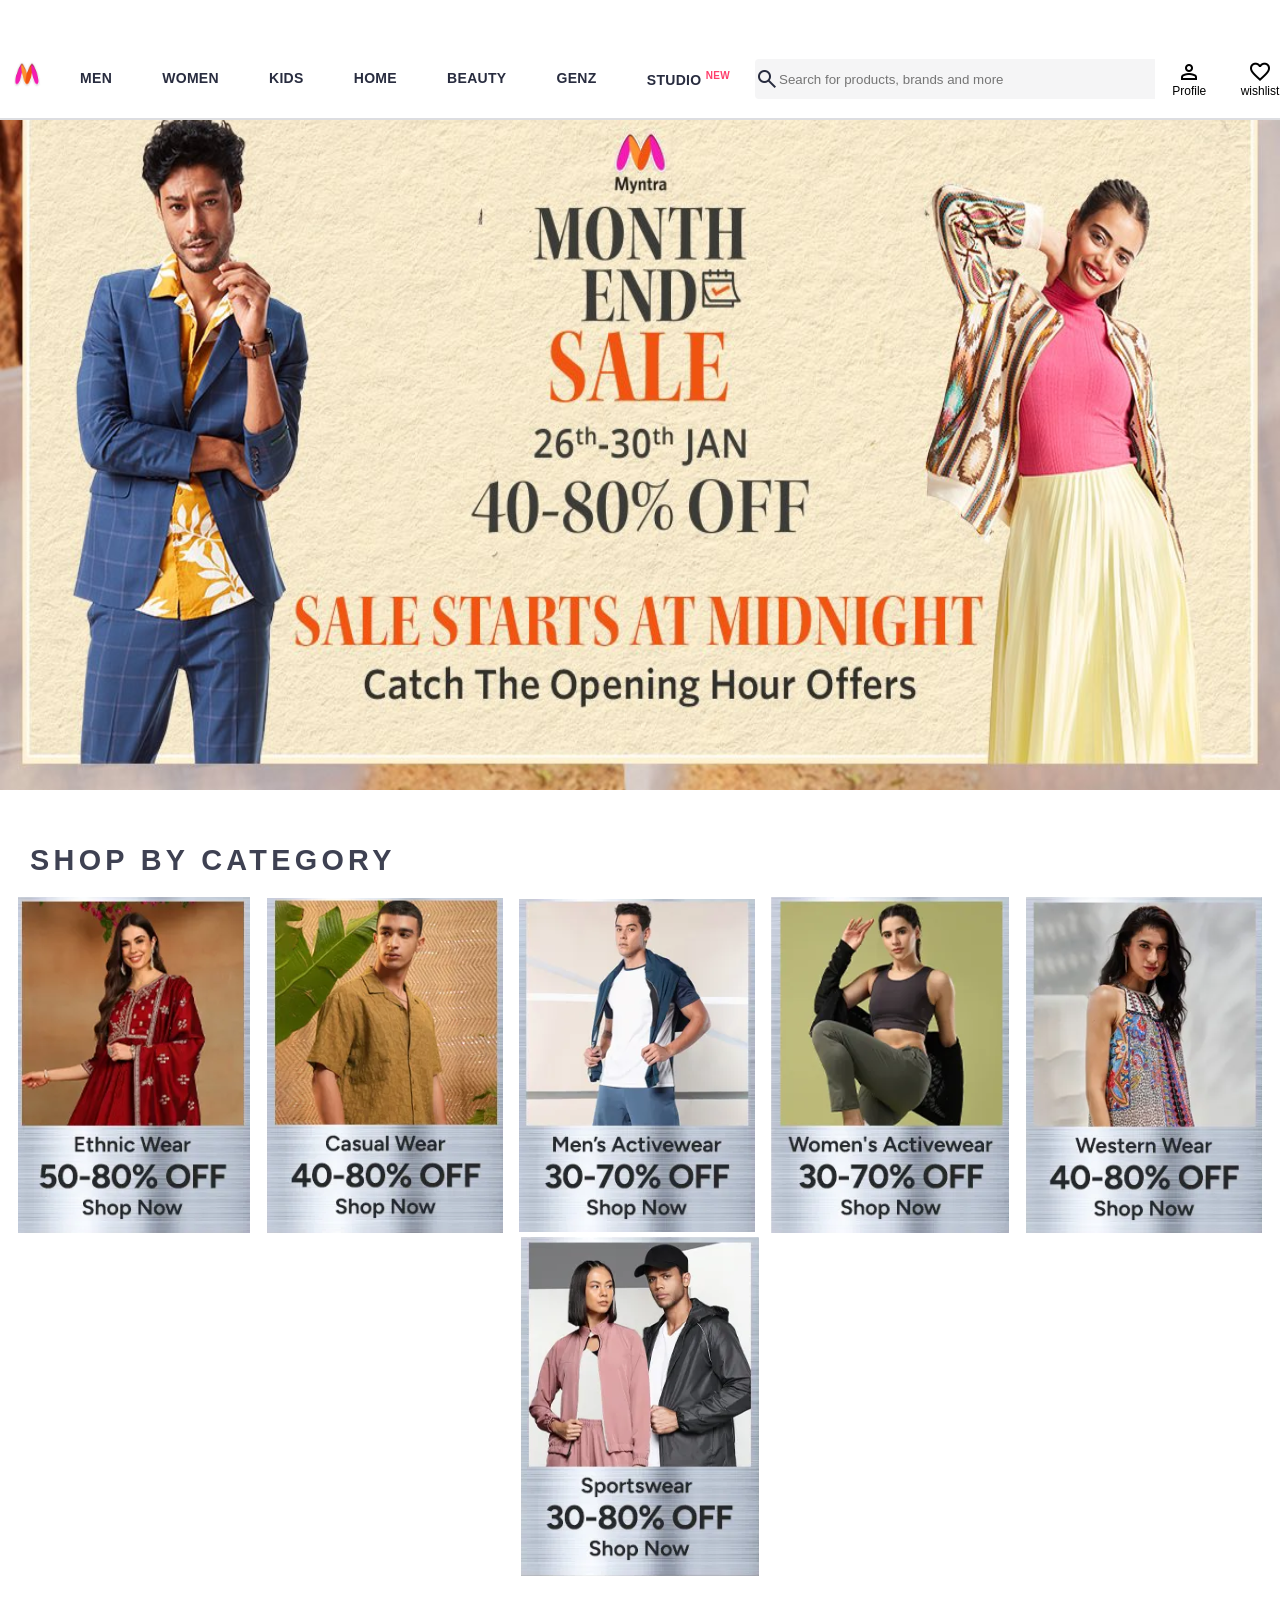
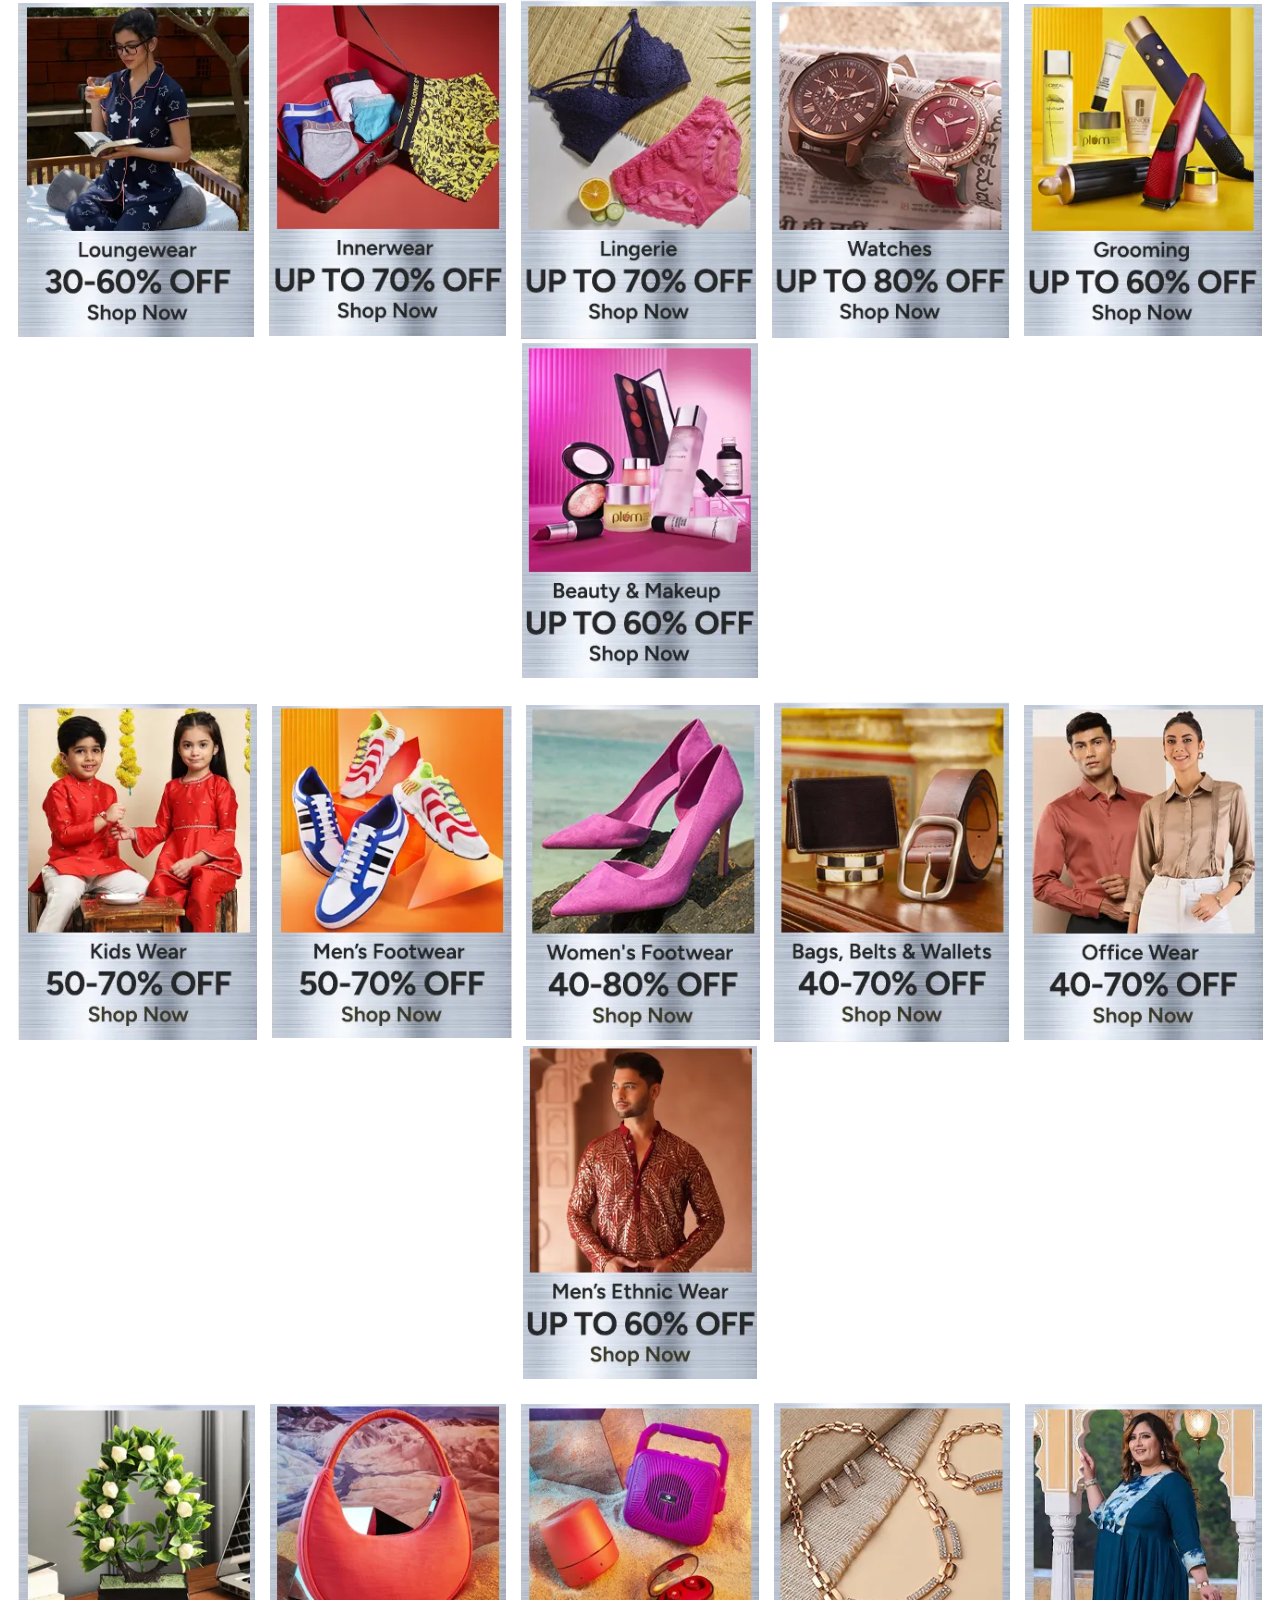
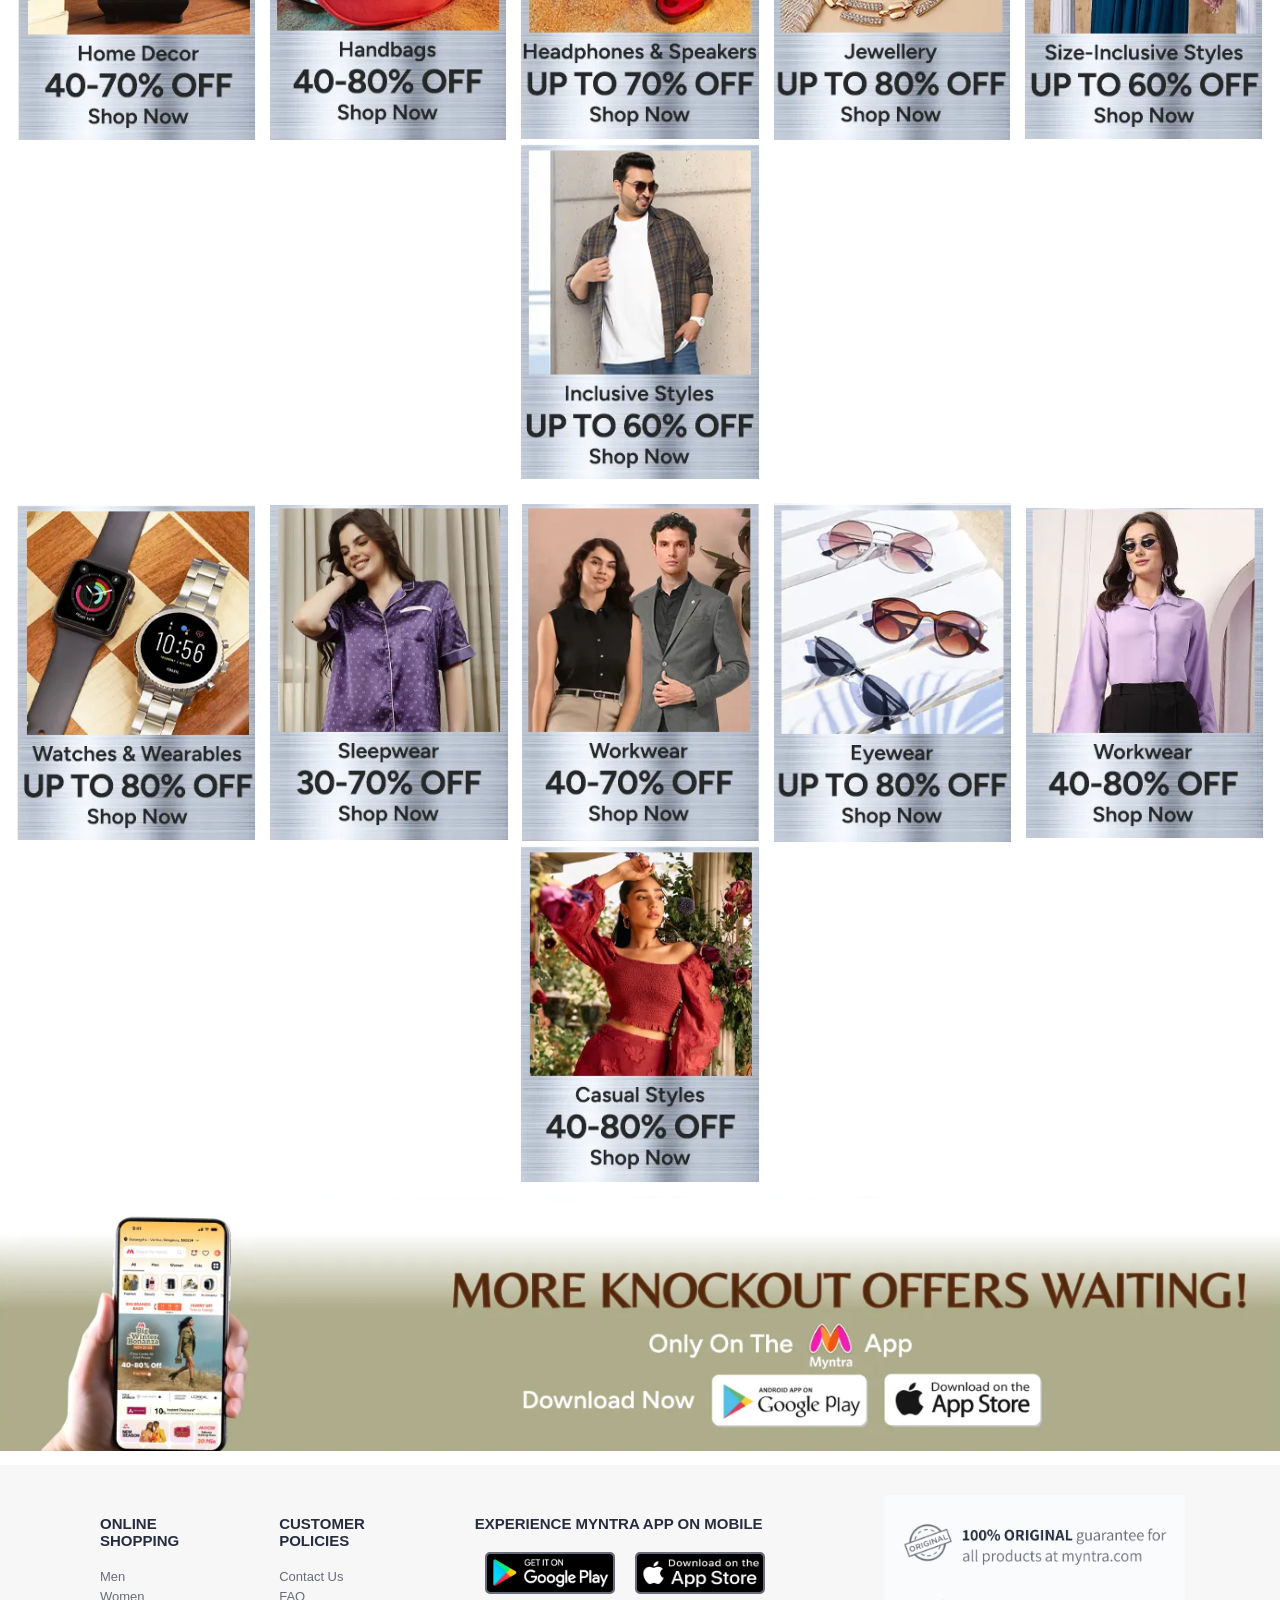
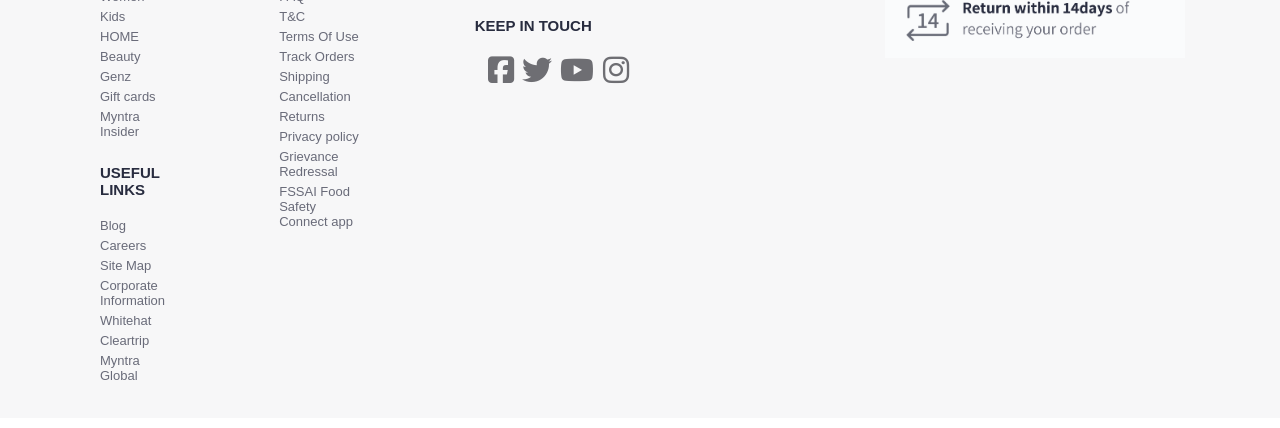
==== index.html @ 9501193b "new" ====
<!DOCTYPE html>
<html lang="en">
<head>
    <title>Myntra Clone</title>
    <link rel="stylesheet" href="index.css">
    <link rel="stylesheet" href="https://fonts.googleapis.com/css2?family=Material+Symbols+Outlined" />
    <link rel="stylesheet" href="https://cdnjs.cloudflare.com/ajax/libs/font-awesome/6.5.0/css/all.min.css">
</head>
<body>
    <header>
        <div class="logo_container">
            <a href="#"><img class="myntra_home" src="images/logo.avif" alt="myntralogo"></a>
        </div>

        <nav class="nav_bar">
            <a href="#">MEN</a>
            <a href="#">WOMEN</a>
            <a href="#">KIDS</a>
            <a href="#">HOME</a>
            <a href="#">BEAUTY</a>
            <a href="#">GENZ</a>
            <a href="#">STUDIO <sup id="new">NEW</sup></a>
        </nav>

        <div class="search_bar">
            <span class="material-symbols-outlined search_icon">search</span>
            <input class="search_input" placeholder="Search for products, brands and more">
        </div>

        <div class="action_bar">
            <div class="action_container">
                <span class="material-symbols-outlined action_icon">person</span>
            <span class="action_text">Profile</span>
            </div>
            
            <div class="action_container">
                <span class="material-symbols-outlined action_icon">favorite</span>
            <span class="action_text">wishlist</span>
            </div>
            
            <div class="action_container">
                <span class="material-symbols-outlined action_icon">shopping_bag</span>
            <span class="action_text">Bag</span>
            </div>
            
        </div>


    </header>


    <main>
        <div class="banner_container">
            <img class="banner_image" src="images/banner.jpg" alt="Main banner">
        </div>

        <div class="category_heading">
            shop by category
        </div>

        <div class="category_items1">
            <a href="#"><img src="images/category/1.png" alt="1"></a>
            <a href="#"><img src="images/category/2.png" alt="2"></a>
            <a href="#"><img src="images/category/3.png" alt="3"></a>
            <a href="#"><img src="images/category/4.png" alt="4"></a>
            <a href="#"><img src="images/category/5.png" alt="5"></a>
            <a href="#"><img src="images/category/6.png" alt=""></a>
        </div>
        <div class="category_items2">
            <a href="#"><img src="images/category/7.png" alt="7"></a>
            <a href="#"><img src="images/category/8.png" alt="8"></a>
            <a href="#"><img src="images/category/9.png" alt="9"></a>
            <a href="#"><img src="images/category/10.png" alt="10"></a>
            <a href="#"><img src="images/category/11.png" alt="11"></a>
            <a href="#"><img src="images/category/12.png" alt="12"></a>
        </div>
        <div class="category_items3">
            <a href="#"><img src="images/category/13.png" alt="13"></a>
            <a href="#"><img src="images/category/14.png" alt="14"></a>
            <a href="#"><img src="images/category/15.png" alt="15"></a>
            <a href="#"><img src="images/category/16.png" alt="16"></a>
            <a href="#"><img src="images/category/17.png" alt="17"></a>
            <a href="#"><img src="images/category/18.png" alt="18"></a>
        </div>
        <div class="category_items4">
            <a href="#"><img src="images/category/19.png" alt="19"></a>
            <a href="#"><img src="images/category/20.png" alt="20"></a>
            <a href="#"><img src="images/category/21.png" alt="21"></a>
            <a href="#"><img src="images/category/22.png" alt="22"></a>
            <a href="#"><img src="images/category/23.png" alt="23"></a>
            <a href="#"><img src="images/category/24.png" alt="24"></a>
        </div>
        <div class="category_items5">
            <a href="#"><img src="images/category/25.png" alt="25"></a>
            <a href="#"><img src="images/category/26.png" alt="26"></a>
            <a href="#"><img src="images/category/27.png" alt="27"></a>
            <a href="#"><img src="images/category/28.png" alt="28"></a>
            <a href="#"><img src="images/category/29.png" alt="29"></a>
            <a href="#"><img src="images/category/30.png" alt="30"></a>
        </div>

        <div class="end_banner">
            <a  href="#"><img class="end_ban" src="images/end_ban.png" alt="download"></a>
        </div>
    </main>


    <footer>
        <div class="footer_container">
            <div class="footer_column1">
                <h4>ONLINE SHOPPING</h4>
                <a class="links1" href="#">Men</a>
                <a class="links1" href="#">Women</a>
                <a class="links1" href="#">Kids</a>
                <a class="links1" href="#">HOME</a>
                <a class="links1" href="#">Beauty</a>
                <a class="links1" href="#">Genz</a>
                <a class="links1" href="#">Gift cards</a>
                <a class="links1" href="#">Myntra Insider</a>
                <h4>USEFUL LINKS</h4>
                <a class="links2" href="#">Blog</a>
                <a class="links2" href="#">Careers</a>
                <a class="links2" href="#">Site Map</a>
                <a class="links2" href="#">Corporate Information</a>
                <a class="links2" href="#">Whitehat</a>
                <a class="links2" href="#">Cleartrip</a>
                <a class="links2" href="#">Myntra Global</a>
            </div>
            <div class="footer_column2">
                <h4>CUSTOMER POLICIES</h4>
                <a class="links3" href="#">Contact Us</a>
                <a class="links3" href="#">FAQ</a>
                <a class="links3" href="#">T&C</a>
                <a class="links3" href="#">Terms Of Use</a>
                <a class="links3" href="#">Track Orders</a>
                <a class="links3" href="#">Shipping</a>
                <a class="links3" href="#">Cancellation</a>
                <a class="links3" href="#">Returns</a>
                <a class="links3" href="#">Privacy policy</a>
                <a class="links3" href="#">Grievance Redressal</a>
                <a class="links3" href="#">FSSAI Food Safety Connect app</a>
            </div>
            <div class="footer_column3">
                <h4>EXPERIENCE MYNTRA APP ON MOBILE</h4>
                <div class="download">
                <a href="#"><img class="links4"  src="images/Google Play.png" alt="playstore"></a>
                <a href="#"><img class="links4" src="images/App Store.png" alt="appstore"></a></div>
                <h4>KEEP IN TOUCH</h4>
                <div class="socialmedia">
                    <i class="fab fa-facebook-square"></i>
                    <i class="fab fa-twitter"></i>
                    <i class="fab fa-youtube"></i>
                    <i class="fab fa-instagram"></i>
                </div>
            </div>
            <div class="footer_column4">
                <img class="original" src="images/original.png" alt="original">
            </div>
        </div>
    </footer>
</body>
</html>
---- index.css ----
*{
    margin: 0;
    padding: 0;
    font-family: Assistant, -apple-system, BlinkMacSystemFont, Segoe UI, Roboto, Helvetica, Arial, sans-serif;
    box-sizing: border-box;
}
header{
    display: flex;
    position: fixed;
    background-color: white;
    height: 80px;
    width: 100%;
    justify-content: space-around;
    align-items: center;
    border-bottom:2px solid #dcdde1;
}
.myntra_home{
    height: 40px;
    width: 55px;
}
.nav_bar{
    display: flex;
    justify-content: space-around;
    background-color: white;
    min-width: 700px;
}
.nav_bar a{
    text-decoration: none;
    font-size: 14px;
    letter-spacing: .3px;
    color: #282c3f;
    font-weight: 700;
    letter-spacing: .3px;
    padding: 30px 0;
}
.nav_bar a:hover{
    border-bottom:2px solid #f54e77;
}
#new{
    width: 20.16px;
    height: 13.6px;
    text-align: left;
    color: #ff3f6c;
    font-size: 10px;
}
.material-symbols-outlined {
  font-variation-settings:
  'FILL' 0,
  'wght' 400,
  'GRAD' 0,
  'opsz' 24
}
.search_icon{
    color: #282c3f;
}
.search_bar{
    
    background: #f5f5f6;
    height: 40px;
    min-width: 400px;
    display: flex;
    align-items: center;
    border-radius: 4px;
}
.search_input{
    height: 40px;
    color: #696e79;
    background: #f5f5f6;
    flex-grow: 1;
    border:0;
}
.action_bar{
    display: flex;
    min-width: 200px;
    justify-content: space-around;
}
.action_container{
    display: flex;
    flex-direction: column;
    align-items: center;
}
.action_text{
     font-size: 12px;
}

.banner_container{
    margin: 40px 0;
}
.banner_image{
    height: 750px;
    width: 100%;
}
.category_heading{
    text-transform: uppercase;
    color: #3e4152;
    letter-spacing: .15em;
    font-size: 1.8em;
    margin: 50px 0 10px 30px;
    max-height: 5em;
    font-weight: 700;
}
.category_items1{
    padding: 10px;
    display: flex;
    flex-wrap: wrap;
    align-items: center;
    justify-content: space-around;
}
.category_items2{
    padding: 10px;
    display: flex;
    flex-wrap: wrap;
    align-items: center;
    justify-content: space-around;
}
.category_items3{
    padding: 10px;
    display: flex;
    flex-wrap: wrap;
    align-items: center;
    justify-content: space-around;
}
.category_items4{
    padding: 10px;
    display: flex;
    flex-wrap: wrap;
    align-items: center;
    justify-content: space-around;
}
.category_items5{
    padding: 10px;
    display: flex;
    flex-wrap: wrap;
    align-items: center;
    justify-content: space-around;
}
.end_ban{
    width: 100%;
}
footer{
    width: 100%;
    margin: 10px 0;
    padding: 30px 0;
    background-color: #f7f7f8;
}
.footer_column1{
    color: #282c3f;
    font-family: Assistant, -apple-system, BlinkMacSystemFont, Segoe UI, Roboto, Helvetica, Arial, sans-serif;
    font-size: 15px;
    font-weight: 450;
}
h4{
    padding: 20px 0;
}
.links1{
    color: #696b79;
    display: block;
    font-family: Assistant, -apple-system, BlinkMacSystemFont, Segoe UI, Roboto, Helvetica, Arial, sans-serif;
    font-size: 13px;
    text-decoration: none;
    padding-bottom: 5px;
}
.links2{
    color: #696b79;
    display: block;
    font-family: Assistant, -apple-system, BlinkMacSystemFont, Segoe UI, Roboto, Helvetica, Arial, sans-serif;
    font-size: 13px;
    text-decoration: none;
    padding-bottom: 5px;
}
.footer_container{
    padding: 0 100px;
    display: flex;
}
.footer_column2{
    padding: 0 100px;
    color: #282c3f;
    font-family: Assistant, -apple-system, BlinkMacSystemFont, Segoe UI, Roboto, Helvetica, Arial, sans-serif;
    font-size: 15px;
    font-weight: 450;
}
.links3{
    color: #696b79;
    display: block;
    font-family: Assistant, -apple-system, BlinkMacSystemFont, Segoe UI, Roboto, Helvetica, Arial, sans-serif;
    font-size: 13px;
    text-decoration: none;
    padding-bottom: 5px;
}
.footer_column3{
    padding: 0 10px;
    color: #282c3f;
    font-family: Assistant, -apple-system, BlinkMacSystemFont, Segoe UI, Roboto, Helvetica, Arial, sans-serif;
    font-size: 15px;
    font-weight: 450;
}
.download{
    display: flex;
}
.links4{
    margin: 0 10px;
    border: #696b79 solid 2px;
    border-radius: 5px;
    width: 130px;
    height: 42px;
}
.socialmedia{
    padding:0 13px;
    font-size:40px; 
    color:#6e6e73;
    font-size: 30px;
}
.footer_column4{
    padding: 0 100px;
    color: #282c3f;
    font-family: Assistant, -apple-system, BlinkMacSystemFont, Segoe UI, Roboto, Helvetica, Arial, sans-serif;
    font-size: 15px;
    font-weight: 450;
}
.original{
    width: 300px;
}
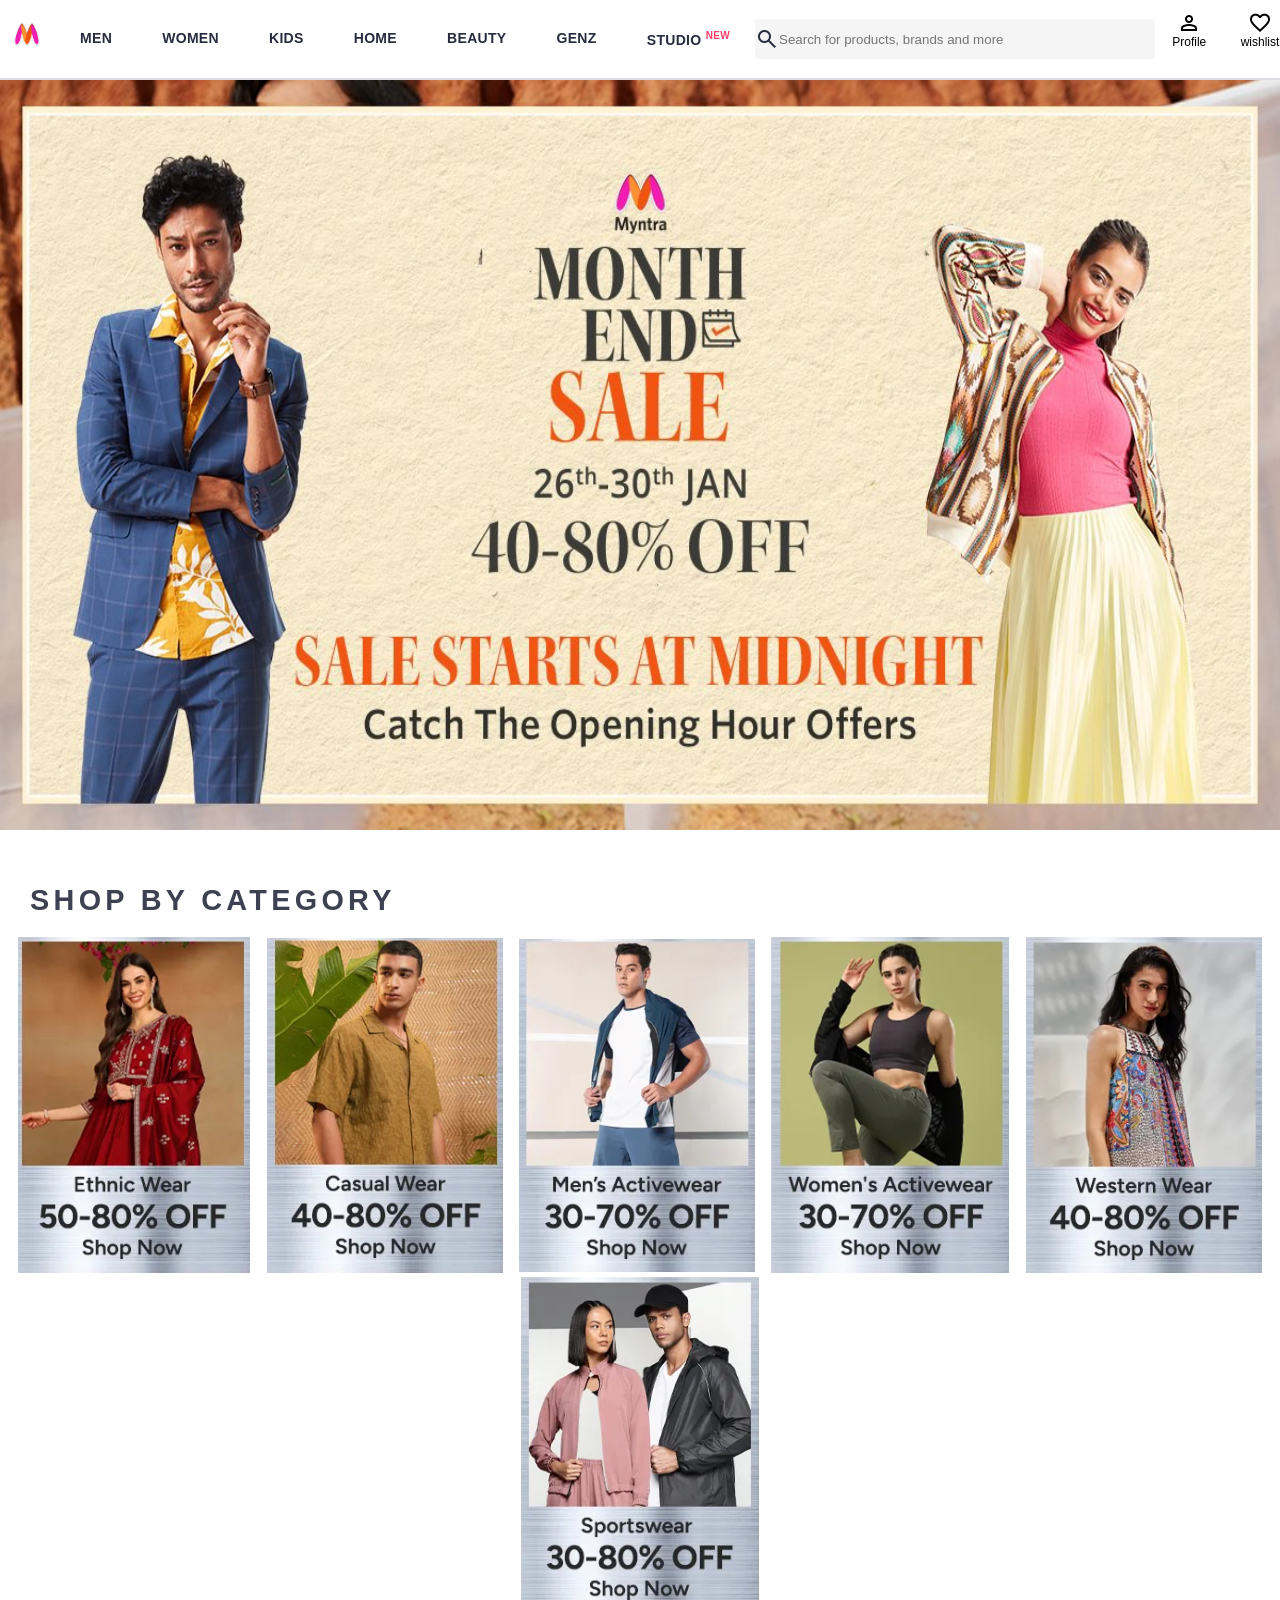
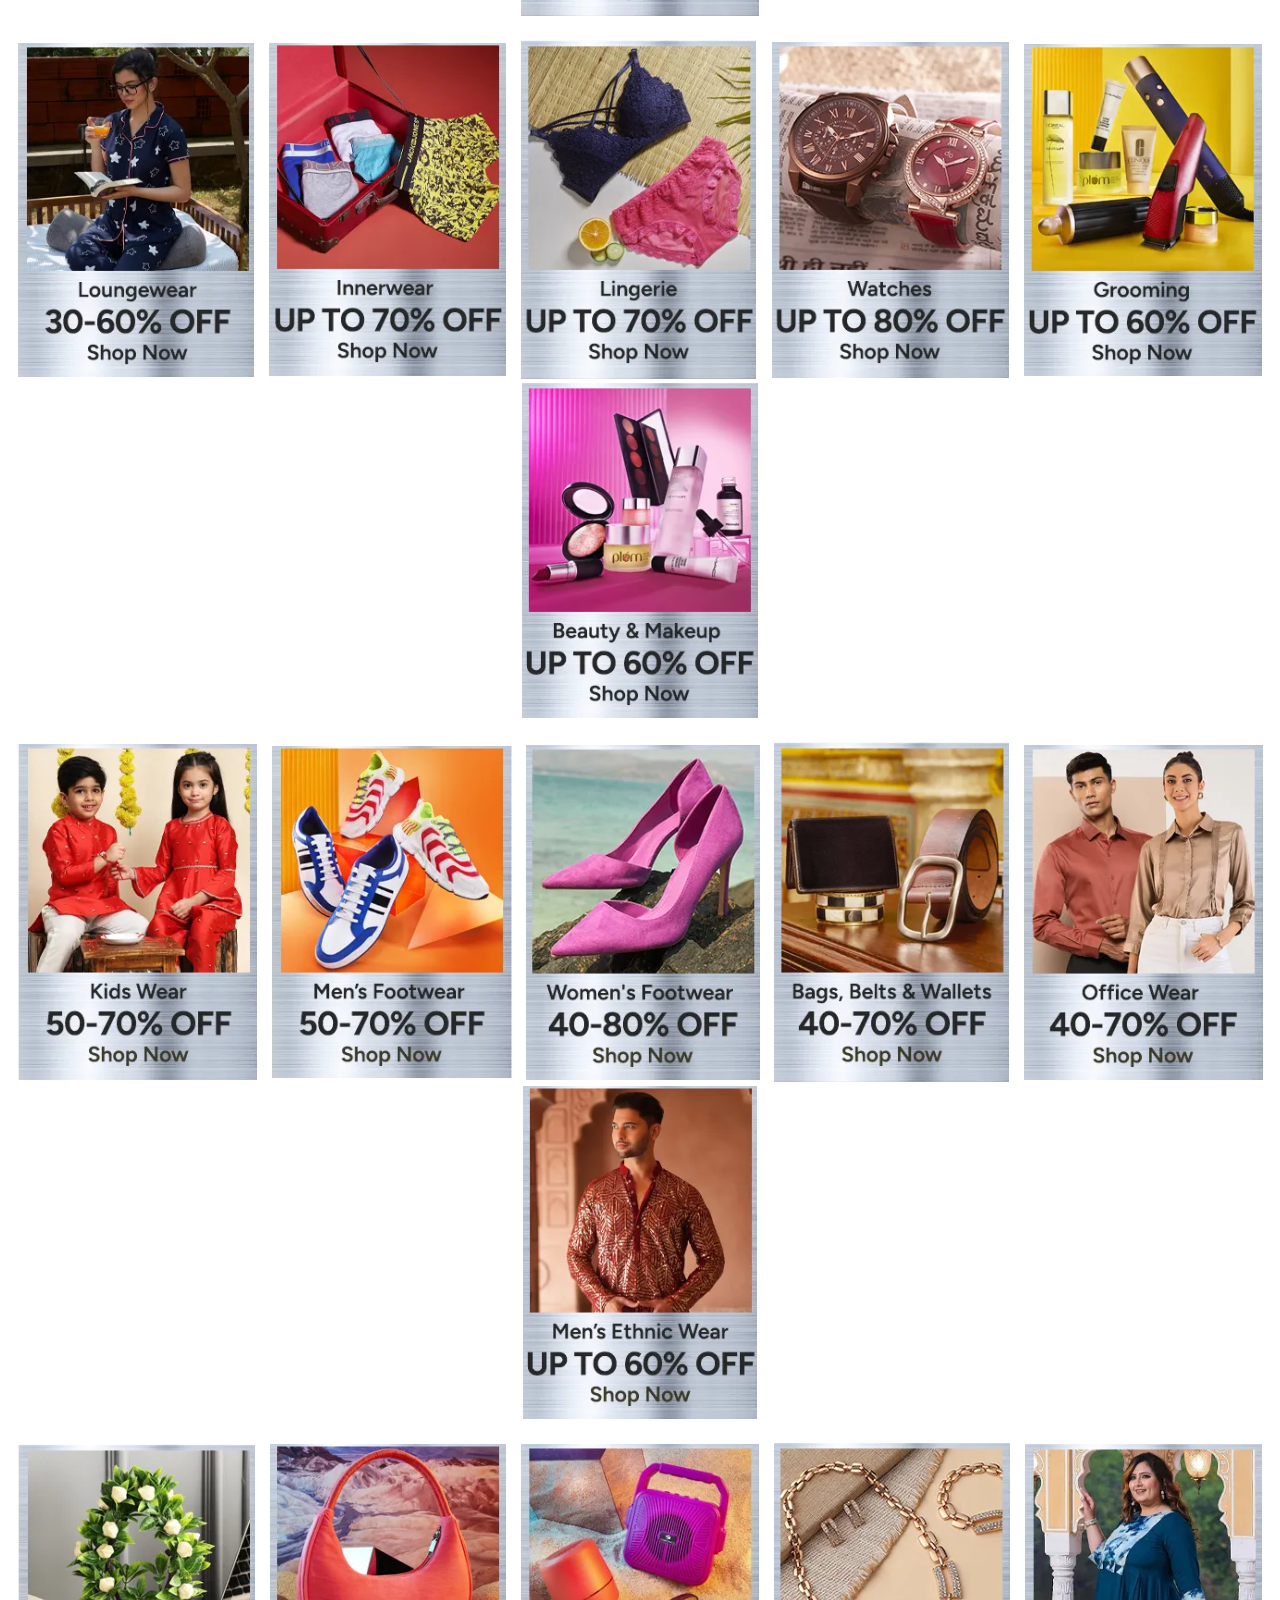
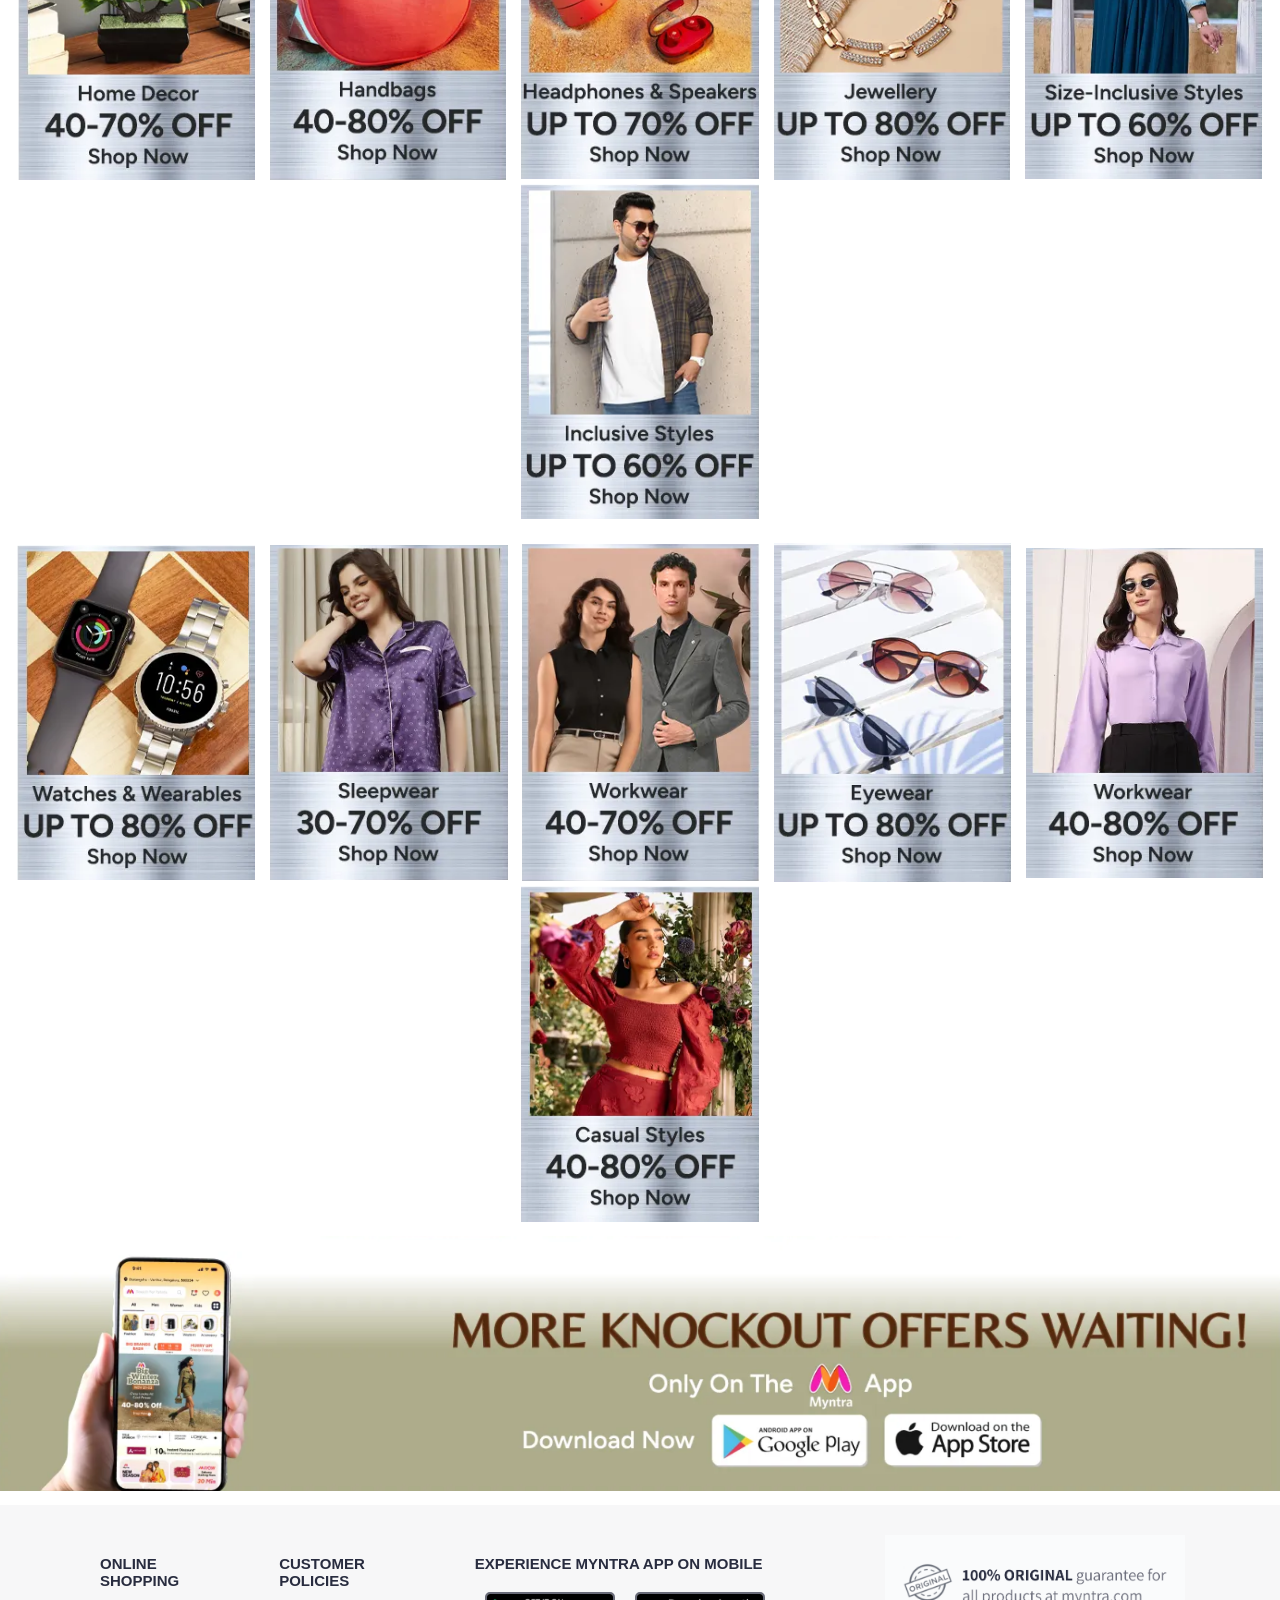
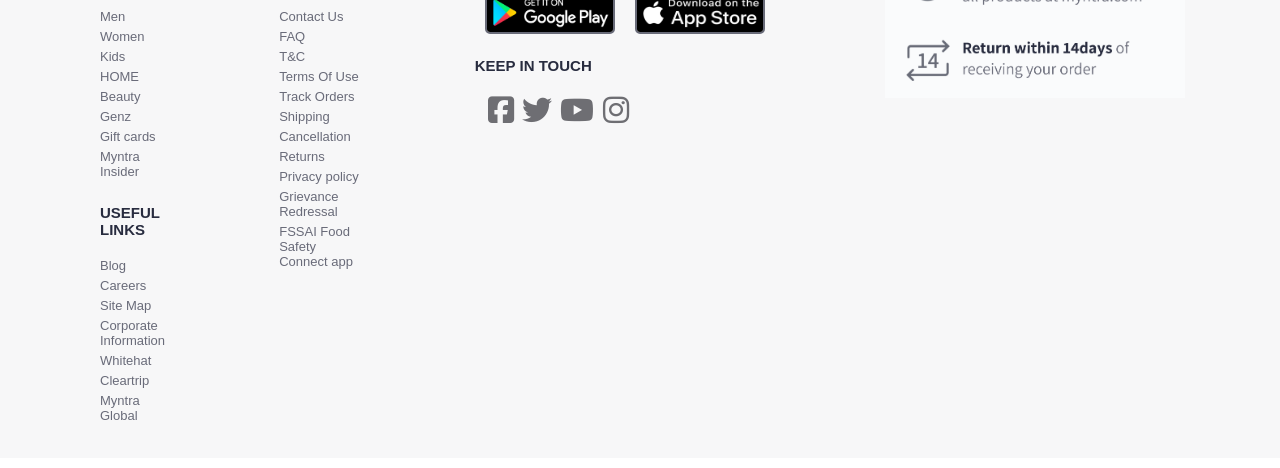
==== commit c96e220e: "refresh issue fixed" ====
--- a/index.html
+++ b/index.html
@@ -38,10 +38,11 @@
             <span class="action_text">wishlist</span>
             </div>
             
-            <div class="action_container">
+            <a class="action_container" href="bag.html">
                 <span class="material-symbols-outlined action_icon">shopping_bag</span>
             <span class="action_text">Bag</span>
-            </div>
+            <span class="bag_item_count">0</span>
+            </a>
             
         </div>
 
@@ -59,8 +60,8 @@
         </div>
 
         <div class="category_items1">
-            <a href="#"><img src="images/category/1.png" alt="1"></a>
-            <a href="#"><img src="images/category/2.png" alt="2"></a>
+            <a href="shopping/img1.html"><img src="images/category/1.png" alt="1"></a>
+            <a href="shopping/img2.html"><img src="images/category/2.png" alt="2"></a>
             <a href="#"><img src="images/category/3.png" alt="3"></a>
             <a href="#"><img src="images/category/4.png" alt="4"></a>
             <a href="#"><img src="images/category/5.png" alt="5"></a>
@@ -158,5 +159,6 @@
             </div>
         </div>
     </footer>
+    <script src="shopping/img.js"></script>
 </body>
 </html>
--- a/index.css
+++ b/index.css
@@ -3,6 +3,9 @@
     padding: 0;
     font-family: Assistant, -apple-system, BlinkMacSystemFont, Segoe UI, Roboto, Helvetica, Arial, sans-serif;
     box-sizing: border-box;
+}
+main{
+    padding-top: 80px;
 }
 header{
     display: flex;
@@ -81,10 +84,6 @@
 }
 .action_text{
      font-size: 12px;
-}
-
-.banner_container{
-    margin: 40px 0;
 }
 .banner_image{
     height: 750px;
@@ -219,4 +218,26 @@
 }
 .original{
     width: 300px;
+}
+.bag_item_count{
+    background-color: #f16565;
+    white-space: nowrap;
+    text-align: center;
+    line-height: 18px;
+    padding: 0 6px;
+    height: 18px;
+    position: relative;
+    border-radius: 50%;
+    font-size: 12px;
+    color: #fff;
+    left: 13px;
+    top: -44px;
+    font-weight: 700;
+    cursor: pointer;
+}
+.action_container{
+    text-decoration: none;
+}
+.action_text{
+    color: black;
 }
